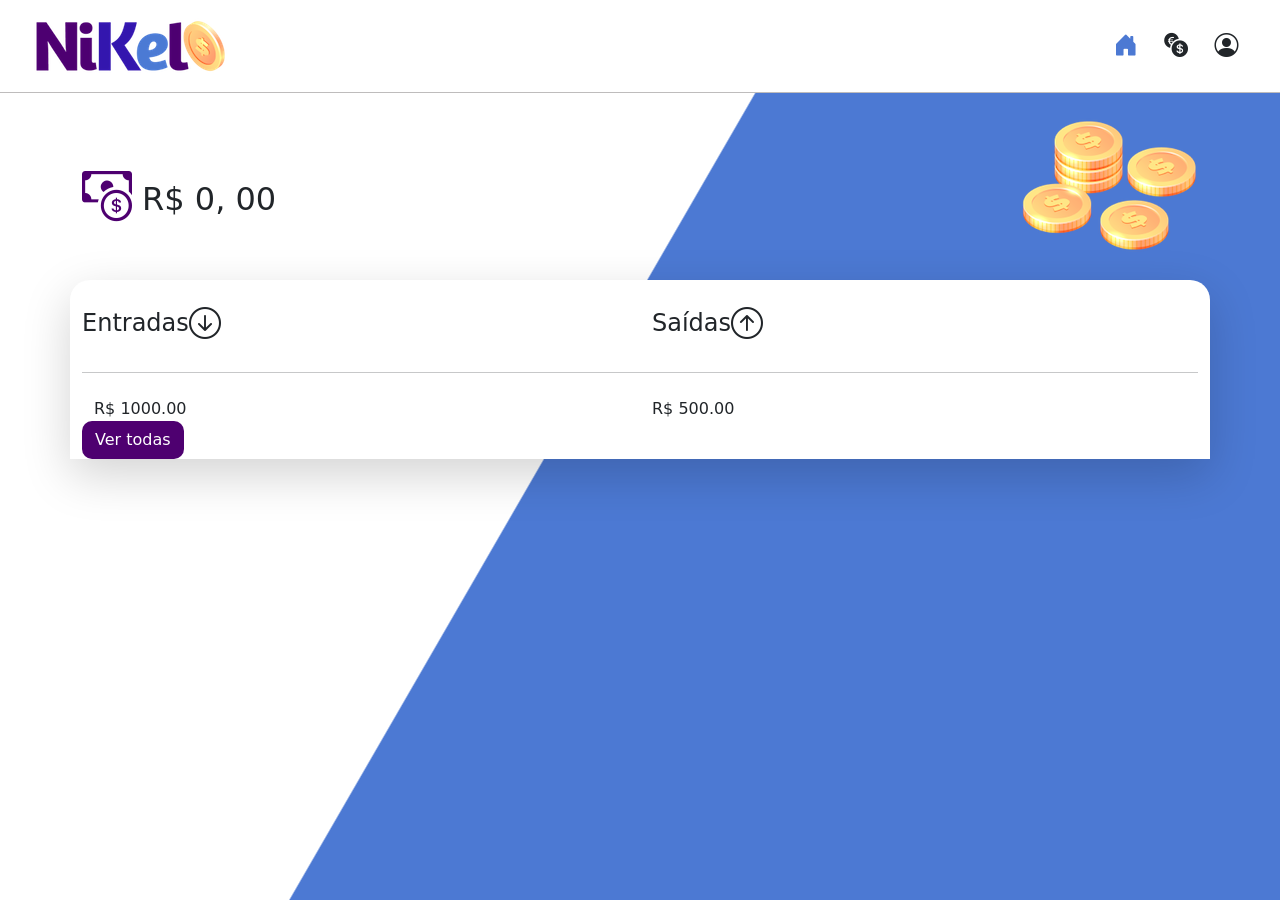
==== public/home.html @ 249e3835 "feat: Implement home and transactions pages with responsive design and styles" ====
<!DOCTYPE html>
<html lang="pt">
  <head>
    <meta charset="UTF-8" />
    <meta http-equiv="X-UA-Compatible" content="IE=edge" />
    <meta name="viewport" content="width=device-width, initial-scale=1.0" />
    <link
      href="https://cdn.jsdelivr.net/npm/bootstrap@5.1.3/dist/css/bootstrap.min.css"
      rel="stylesheet"
    />

    <link
      rel="stylesheet"
      href="https://cdn.jsdelivr.net/npm/bootstrap-icons@1.13.1/font/bootstrap-icons.min.css"
    />
    <link rel="stylesheet" href="./css/styles.css" />
    <title>Nikel - Home</title>
  </head>
  <body id="app">
    <!-- HEADER -->
    <header>
      <nav class="navbar navbar-expand navbar-light bg-white px-4">
        <a class="navbar-brand" href="#">
          <img src="./assets/images/nikel-logo.png" alt="Nikel Logo" />
        </a>
        <button
          class="navbar-toggler"
          type="button"
          data-bs-toggle="collapse"
          data-bs-target="#navbarSupportedContent"
          aria-controls="navbarSupportedContent"
          aria-expanded="false"
          aria-label="Alternar navegação"
        >
          <span class="navbar-toggler-icon"></span>
        </button>

        <div
          class="collapse navbar-collapse justify-content-end"
          id="navbarSupportedContent"
        >
          <div class="d-flex">
            <a href="home.html" class="text-decoration-none">
              <button class="btn color-secondary fs-4" type="button">
                <i class="bi bi-house-door-fill"></i>
              </button>
            </a>
            <a href="transactions.html">
              <button class="btn fs-4" type="button">
                <i class="bi bi-currency-exchange"></i>
              </button>
            </a>

            <div class="dropdown">
              <button
                class="btn fs-4"
                type="button"
                data-bs-toggle="dropdown"
                aria-expanded="false"
              >
                <i class="bi bi-person-circle"></i>
              </button>
              <ul class="dropdown-menu">
                <li><a class="dropdown-item" href="#">Sair</a></li>
              </ul>
            </div>
          </div>
        </div>
      </nav>
    </header>

    <main>
      <div class="container-lg">
        <div class="row">
          <div class="col d-flex mt-4 justify-content-start align-items-center">
            <i class="bi bi-cash-coin color-primary icon-detail"></i>
            <span class="fs-2">R$ 0, 00</span>
          </div>

          <div class="col d-flex mt-4 justify-content-end">
            <figure class="text-center">
              <img src="./assets/images/coins-small.png" alt="moedas" />
            </figure>
          </div>
        </div>

        <div class="row">
          <div class="col-12 info shadow-lg">
            <div class="container">
              <div class="row">
                <div class="col-6">
                  <span class="fs-4"
                    >Entradas<i
                      class="bi bi-arrow-down-circle fs-2 align-middle"
                    ></i
                  ></span>
                </div>
                <div class="col-6">
                  <span class="fs-4"
                    >Saídas<i
                      class="bi bi-arrow-up-circle fs-2 align-middle"
                    ></i
                  ></span>
                </div>

                <div class="col-12 my-2">
                  <hr />
                </div>

                <div class="row">
                  <div class="col-6">
                    <div class="container">
                      <div class="row">
                        <div class="col">R$ 1000.00</div>
                      </div>
                    </div>
                  </div>

                  <div class="col-6">
                    <div class="container">
                      <div class="row">
                        <div class="col">R$ 500.00</div>
                      </div>
                    </div>
                  </div>

                  <div class="col-12">
                    <button class="btn button-default" type="button">Ver todas</button>
                  </div>
                </div>
              </div>
            </div>
          </div>
        </div>
      </div>
    </main>

    <script src="https://cdn.jsdelivr.net/npm/bootstrap@5.1.3/dist/js/bootstrap.bundle.min.js"></script>
  </body>
</html>
---- public/css/styles.css ----
#login {
  background: linear-gradient(120deg, #4c79d3 44.9%, #fff 45%) no-repeat fixed;
}

#app {
  background: linear-gradient(120deg, #fff 44.9%, #4c79d3 45%) no-repeat fixed;
}

header {
  border-bottom: 1px solid #bebcbc;
  padding: 5px;
  background: white;
}

.color-primary {
  color: #4e0070;
}

.color-secondary {
  color: #4c79d3;
}

.icon-detail {
  font-size: 50px;
  margin-right: 10px;
  vertical-align: middle;
}

.text-login {
  color: #fff;
  font-size: 18px;
  font-weight: 5500;
}

.coins {
  position: absolute;
  bottom: 100px;
}

.button-login {
  border-radius: 10px;
  background-color: #4e0070;
  color: white;
  width: 50%;
  margin: 0 25%;
  transition: background-color 0.3s ease, color 0.3s ease;
}
.button-login:hover {
  background-color: #4c79d3;
  color: white;
}

.link-default {
  color: #4e0070;
  cursor: pointer;
  transition: background-color 0.3s ease, color 0.3s ease;
}

.link-default:hover {
  color: #4c79d3;
  text-decoration: none;
}

.info {
  background-color: white;
  border-radius: 20px 20px 0px 0px;
  padding: 20px 0px 0px 0px;
}

.button-default {
  border-radius: 10px;
  background-color: #4e0070;
  color: white;
}

.button-default:hover {
  background-color: #4c79d3;
  color: white;
}
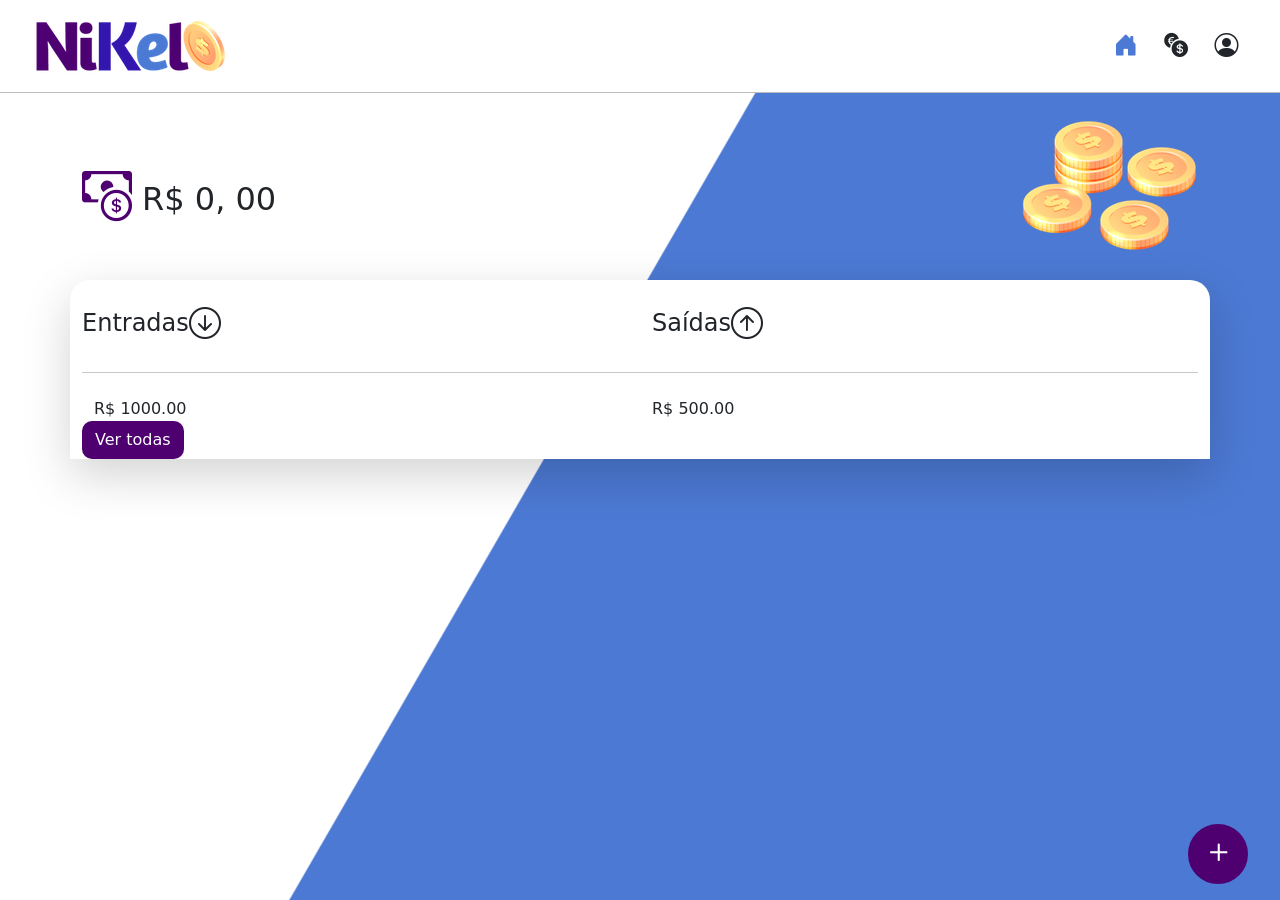
==== commit 2e12de27: "feat: Add transaction modal and floating button for quick access" ====
--- a/public/home.html
+++ b/public/home.html
@@ -125,11 +125,113 @@
                   </div>
 
                   <div class="col-12">
-                    <button class="btn button-default" type="button">Ver todas</button>
+                    <button class="btn button-default" type="button">
+                      Ver todas
+                    </button>
                   </div>
                 </div>
               </div>
             </div>
+          </div>
+        </div>
+
+        <button
+          class="btn button-float"
+          data-bs-toggle="modal"
+          data-bs-target="#transaction-modal"
+        >
+          <i class="bi bi-plus"></i>
+        </button>
+      </div>
+
+      <!-- Modal -->
+      <div
+        class="modal fade"
+        id="transaction-modal"
+        tabindex="-1"
+        aria-labelledby="exampleModalLabel"
+        aria-hidden="true"
+      >
+        <div class="modal-dialog">
+          <div class="modal-content">
+            <div class="modal-header">
+              <h5 class="modal-title fs-5" id="exampleModalLabel">
+                Adicionar lançamento
+              </h5>
+              <button
+                type="button"
+                class="btn-close"
+                data-bs-dismiss="modal"
+                aria-label="Close"
+              ></button>
+            </div>
+            <form action="home.html" id="transaction-form">
+              <div class="modal-body">
+                <div class="form-group mb-3">
+                  <label for="value-input">Valor</label>
+                  <input
+                    type="number"
+                    class="form-control"
+                    id="value-input"
+                    aria-describedby="emailHelp"
+                  />
+                </div>
+
+                <div class="form-group mb-3">
+                  <label for="description-input">Descrição</label>
+                  <input
+                    type="text"
+                    class="form-control"
+                    id="description-input"
+                  />
+                </div>
+
+                <div class="form-group mb-3">
+                  <label for="date-input">Data</label>
+                  <input type="date" class="form-control" id="date-input" />
+                </div>
+
+                <div class="mb-3">
+                  <div class="form-check form-check-inline">
+                    <input
+                      class="form-check-input"
+                      type="radio"
+                      name="type-input"
+                      id="inlineRadio1"
+                      value="1"
+                      checked
+                    />
+                    <label class="form-check-label" for="inlineRadio1"
+                      >Entrada</label
+                    >
+                  </div>
+                  <div class="form-check form-check-inline">
+                    <input
+                      class="form-check-input"
+                      type="radio"
+                      name="type-input"
+                      id="inlineRadio2"
+                      value="2"
+                    />
+                    <label class="form-check-label" for="inlineRadio2"
+                      >Saída</label
+                    >
+                  </div>
+                </div>
+              </div>
+              <div class="modal-footer">
+                <button
+                  type="button"
+                  class="btn btn-secondary button-cancel"
+                  data-bs-dismiss="modal"
+                >
+                  Cancelar
+                </button>
+                <button type="button" class="btn button-default">
+                  Adicionar
+                </button>
+              </div>
+            </form>
           </div>
         </div>
       </div>
--- a/public/css/styles.css
+++ b/public/css/styles.css
@@ -77,3 +77,27 @@
   background-color: #4c79d3;
   color: white;
 }
+
+.button-cancel {
+  border-radius: 10px;
+}
+
+.button-float {
+  border-radius: 99999px;
+  height: 60px;
+  width: 60px;
+  position: fixed;
+  bottom: 1rem;
+  right: 2rem;
+  font-size: 35px;
+  background-color: #4e0070;
+  color: white;
+  padding: 0;
+  border: 2px solid #4e0070;
+}
+
+.button-float:hover {
+  background-color: #fff;
+  color: #4c79d3;
+  border: 2px solid #4c79d3;
+}
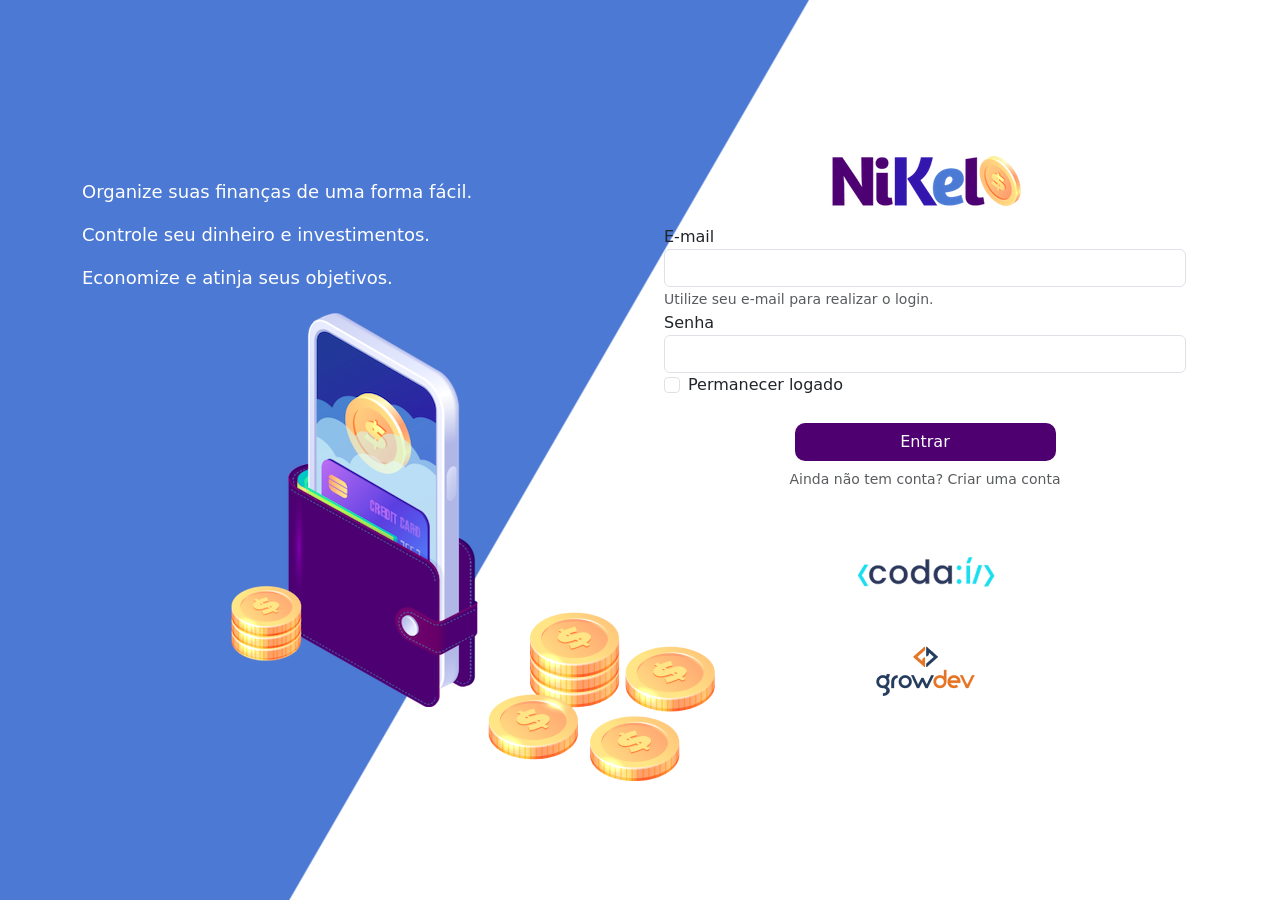
==== commit 63560b87: "feat: Add home.js for session management and modal functionality" ====
--- a/public/home.html
+++ b/public/home.html
@@ -238,5 +238,6 @@
     </main>
 
     <script src="https://cdn.jsdelivr.net/npm/bootstrap@5.1.3/dist/js/bootstrap.bundle.min.js"></script>
+    <script src="./js/home.js"></script>
   </body>
 </html>
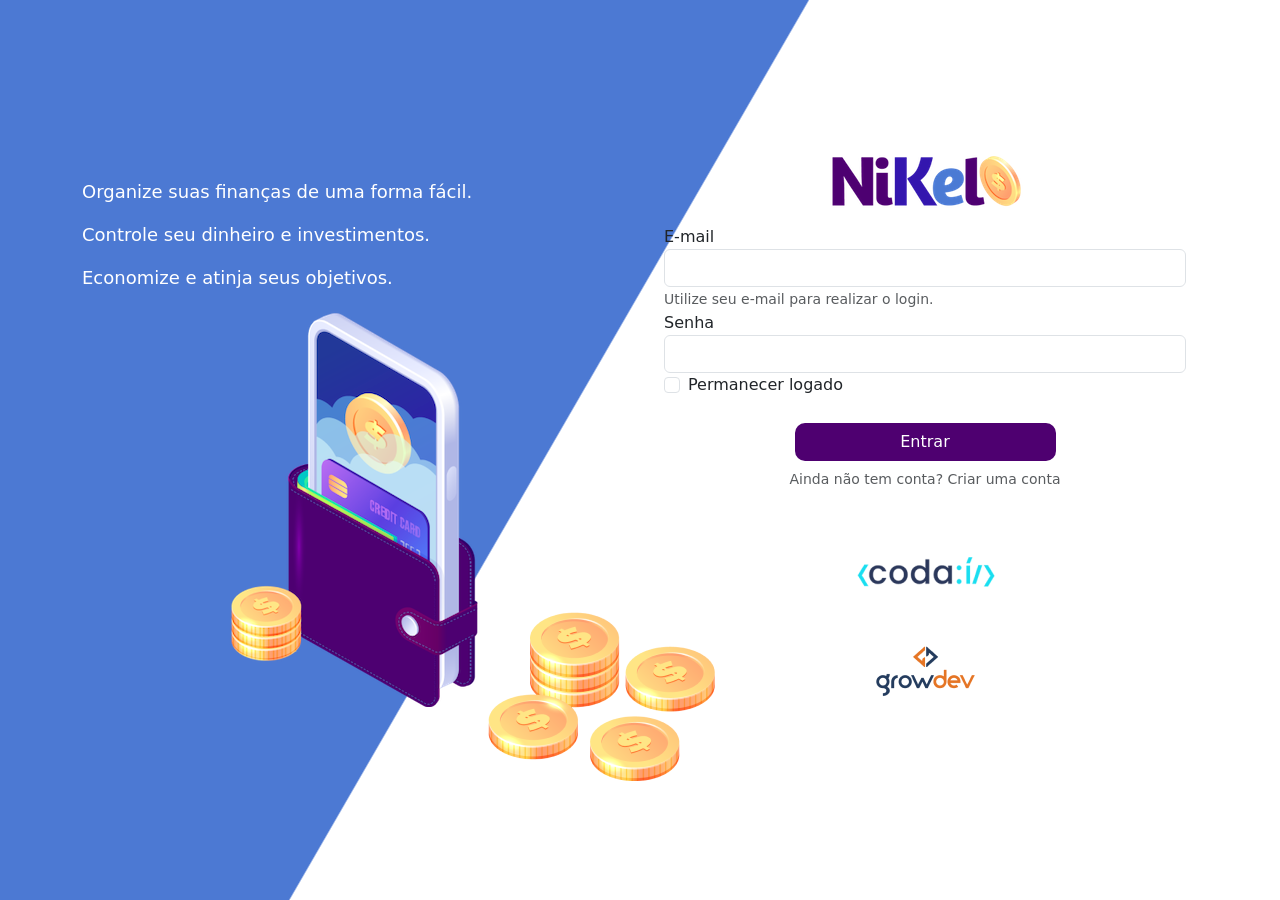
==== commit c8123522: "feat: Add transaction management functionality with dynamic rendering and logout feature" ====
--- a/public/home.html
+++ b/public/home.html
@@ -19,7 +19,7 @@
   <body id="app">
     <!-- HEADER -->
     <header>
-      <nav class="navbar navbar-expand navbar-light bg-white px-4">
+      <nav class="navbar navbar-expand navbar-light bg-white">
         <a class="navbar-brand" href="#">
           <img src="./assets/images/nikel-logo.png" alt="Nikel Logo" />
         </a>
@@ -61,7 +61,9 @@
                 <i class="bi bi-person-circle"></i>
               </button>
               <ul class="dropdown-menu">
-                <li><a class="dropdown-item" href="#">Sair</a></li>
+                <li>
+                  <button class="dropdown-item" id="button-logout">Sair</button>
+                </li>
               </ul>
             </div>
           </div>
@@ -74,7 +76,7 @@
         <div class="row">
           <div class="col d-flex mt-4 justify-content-start align-items-center">
             <i class="bi bi-cash-coin color-primary icon-detail"></i>
-            <span class="fs-2">R$ 0, 00</span>
+            <span class="fs-2" id="total">R$ 0, 00</span>
           </div>
 
           <div class="col d-flex mt-4 justify-content-end">
@@ -109,23 +111,23 @@
 
                 <div class="row">
                   <div class="col-6">
-                    <div class="container">
-                      <div class="row">
-                        <div class="col">R$ 1000.00</div>
-                      </div>
-                    </div>
+                    <div class="container p-0" id="cash-in-list"></div>
                   </div>
 
                   <div class="col-6">
                     <div class="container">
                       <div class="row">
-                        <div class="col">R$ 500.00</div>
+                        <div class="col p-0" id="cash-out-list"></div>
                       </div>
                     </div>
                   </div>
 
-                  <div class="col-12">
-                    <button class="btn button-default" type="button">
+                  <div class="col-12 mb-4">
+                    <button
+                      class="btn button-default"
+                      type="button"
+                      id="transactions-button"
+                    >
                       Ver todas
                     </button>
                   </div>
@@ -174,6 +176,8 @@
                     class="form-control"
                     id="value-input"
                     aria-describedby="emailHelp"
+                    step="any"
+                    required
                   />
                 </div>
 
@@ -183,12 +187,18 @@
                     type="text"
                     class="form-control"
                     id="description-input"
+                    required
                   />
                 </div>
 
                 <div class="form-group mb-3">
                   <label for="date-input">Data</label>
-                  <input type="date" class="form-control" id="date-input" />
+                  <input
+                    type="date"
+                    class="form-control"
+                    id="date-input"
+                    required
+                  />
                 </div>
 
                 <div class="mb-3">
@@ -227,7 +237,7 @@
                 >
                   Cancelar
                 </button>
-                <button type="button" class="btn button-default">
+                <button type="submit" class="btn button-default">
                   Adicionar
                 </button>
               </div>
--- a/public/css/styles.css
+++ b/public/css/styles.css
@@ -16,6 +16,14 @@
   color: #4e0070;
 }
 
+.dropdown-item {
+  padding: 0 !important;
+}
+
+.dropdown-menu {
+  padding: 0 !important;
+  min-width: auto !important;
+}
 .color-secondary {
   color: #4c79d3;
 }
